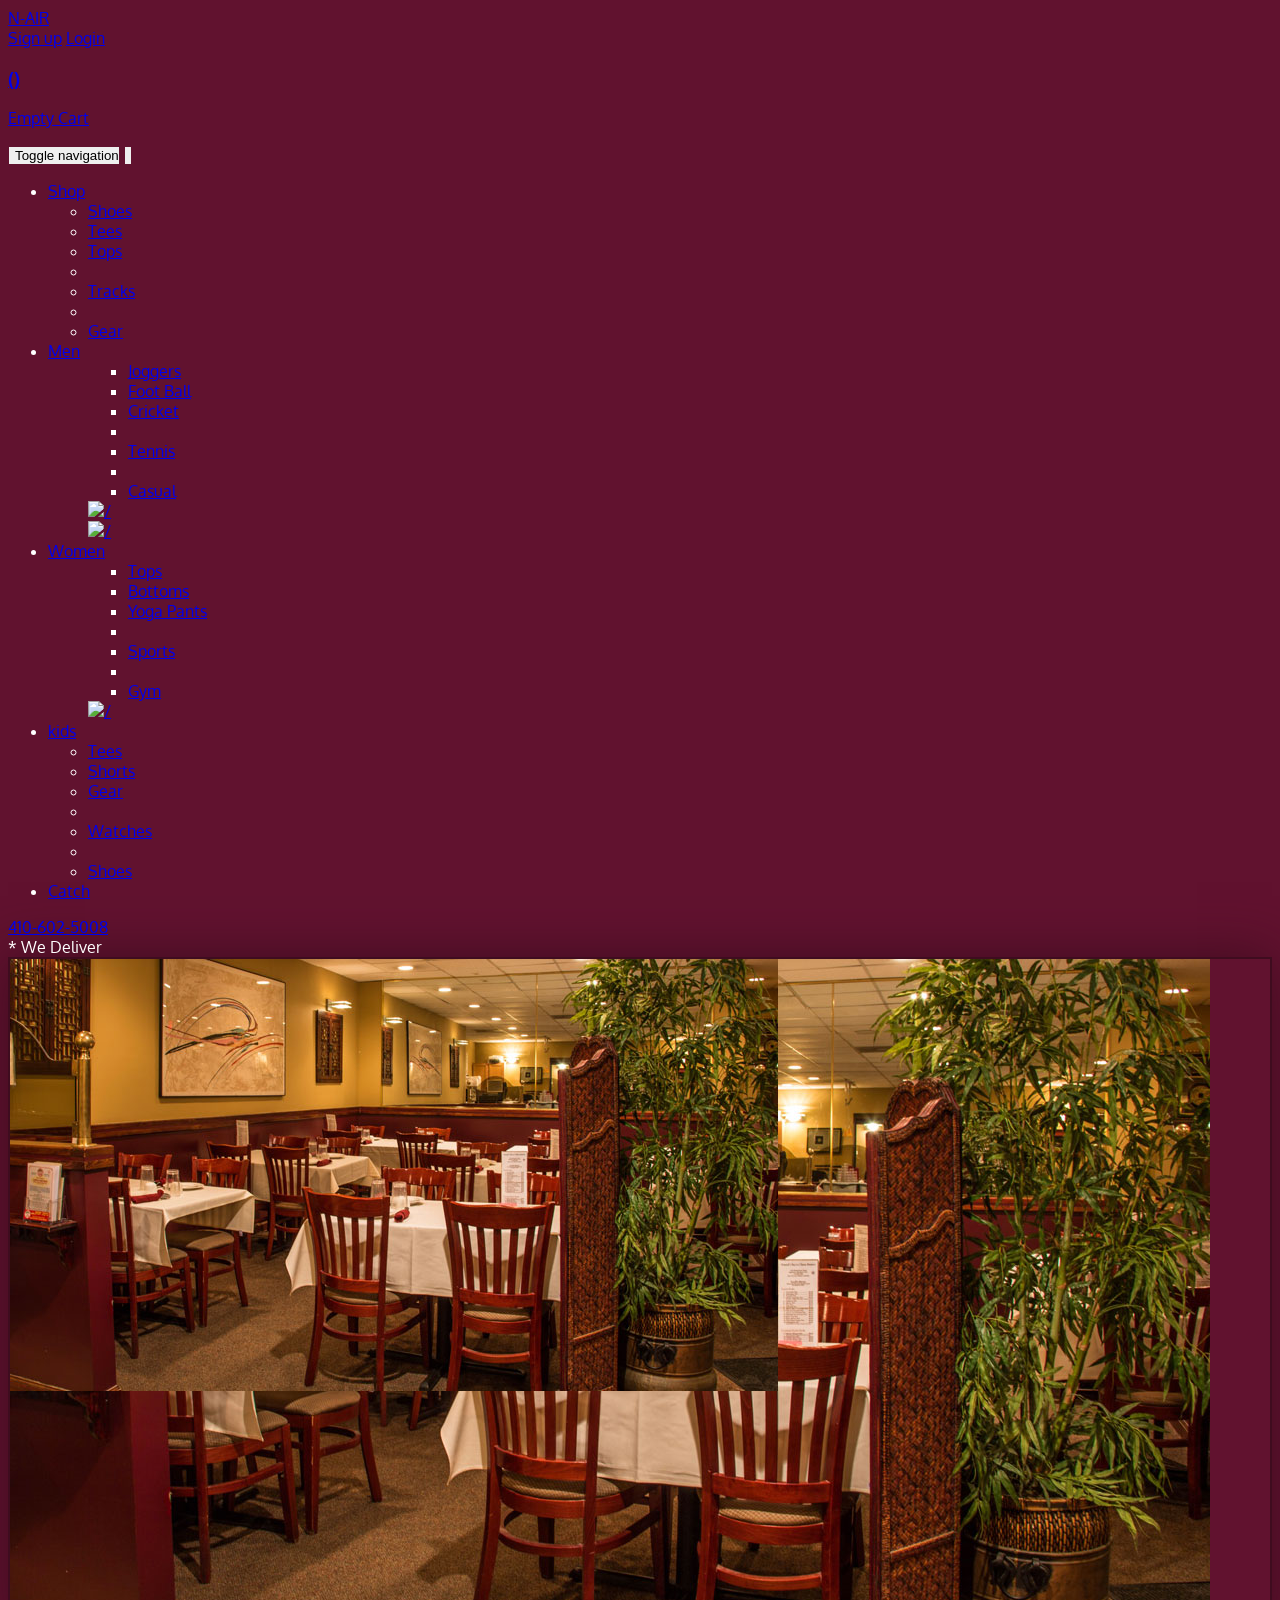
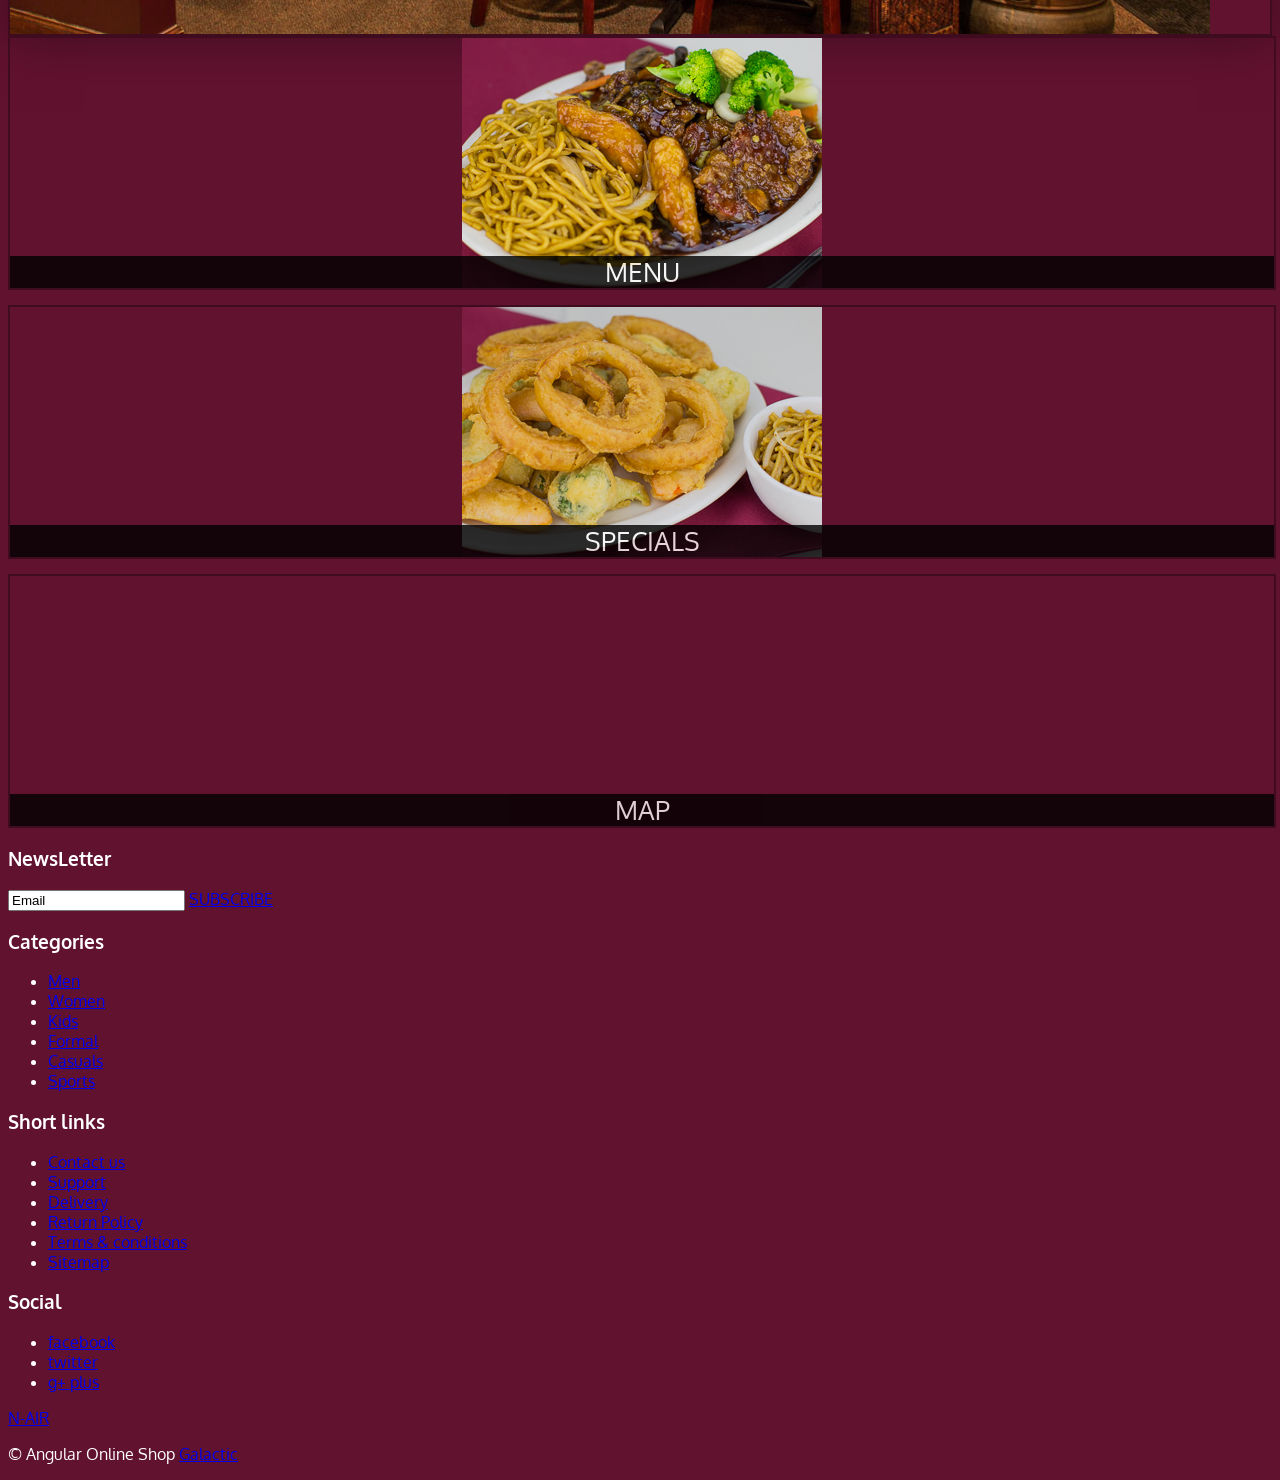
==== index.html @ ac27a438 "setup project" ====
<!DOCTYPE html>
<html lang="en">
  <head>
    <meta charset="utf-8">
    <meta http-equiv="X-UA-Compatible" content="IE=edge">
    <meta name="viewport" content="width=device-width, initial-scale=1">
    <title>Angular Online Shop</title>
    <link href='https://fonts.googleapis.com/css?family=Oxygen:400,300,700' rel='stylesheet' type='text/css'>
    <link href='https://fonts.googleapis.com/css?family=Lora' rel='stylesheet' type='text/css'>
    <link rel="stylesheet" href="css/bootstrap.min.css">
    <link rel="stylesheet" href="css/restaurant.css">
  </head>
  <body ng-app="restaurant" ng-strict-di>

      <!-- HEADER TOP START-->
    <div class="header">
        <div class="container">

            <div class="header-top">
                <div class="logo">
                    <a href="index.html">N-AIR</a>
                </div>

                <div class="login-bars">
                    <a class="btn btn-default log-bar" href="register.html" role="button">Sign up</a>
                    <a class="btn btn-default log-bar" href="signup.html" role="button">Login</a>
                    <div class="cart box_1">
                        <a href="checkout.html">
                        <h3>
                            <div class="total">
  <span class="simpleCart_total"></span>(<span id="simpleCart_quantity" class="simpleCart_quantity"></span>)</div></h3>
                        </a>
                        <p><a href="javascript:;" class="simpleCart_empty">Empty Cart</a></p>
                        <div class="clearfix"> </div>
                    </div>
                </div>

            </div>
        </div>
    </div>
      <!-- HEADER TOP END-->

      <!-- TOP NAV BAR START -->
      <div class="header-bottom">
          <div class="content white">

              <nav class="navbar navbar-default nav-menu" role="navigation">
                  <div class="navbar-header">
                      <button type="button" class="navbar-toggle" data-toggle="collapse" data-target="#bs-example-navbar-collapse-1">
                          <span class="sr-only">Toggle navigation</span>
                          <span class="icon-bar"></span>
                          <span class="icon-bar"></span>
                          <span class="icon-bar"></span>
                      </button>
                  </div>

                  <div class="clearfix"></div>
                  <!--/.navbar-header-->

                  <div class="collapse navbar-collapse collapse-pdng" id="bs-example-navbar-collapse-1">

                      <!-- SHOP DROPDOWN START -->
                      <ul class="nav navbar-nav nav-font">
                          <li class="dropdown">
                              <a href="#" class="dropdown-toggle" data-toggle="dropdown">Shop<b class="caret"></b></a>
                              <ul class="dropdown-menu">
                                  <li><a href="#">Shoes</a></li>
                                  <li><a href="#">Tees</a></li>
                                  <li><a href="#">Tops</a></li>
                                  <li class="divider"></li>
                                  <li><a href="#">Tracks</a></li>
                                  <li class="divider"></li>
                                  <li><a href="#">Gear</a></li>
                              </ul>
                          </li>
                          <!-- SHOP DROPDOWN END -->

                          <!-- MEN DROPDOWN START -->
                          <li class="dropdown">
                              <a href="#" class="dropdown-toggle" data-toggle="dropdown">Men<b class="caret"></b></a>
                              <ul class="dropdown-menu multi-column columns-3">
                                  <div class="row">
                                      <div class="col-sm-4 menu-img-pad">
                                          <ul class="multi-column-dropdown">
                                              <li><a href="#">Joggers</a></li>
                                              <li><a href="#">Foot Ball</a></li>
                                              <li><a href="#">Cricket</a></li>
                                              <li class="divider"></li>
                                              <li><a href="#">Tennis</a></li>
                                              <li class="divider"></li>
                                              <li><a href="#">Casual</a></li>
                                          </ul>
                                      </div>

                                      <div class="col-sm-4 menu-img-pad">
                  <a href="#"><img src="images/menu1.jpg" alt="/" class="img-rsponsive men-img-wid" /></a>
                                      </div>
                                      <div class="col-sm-4 menu-img-pad">
                  <a href="#"><img src="images/menu2.jpg" alt="/" class="img-rsponsive men-img-wid" /></a>
                                      </div>
                                  </div>
                              </ul>
                          </li>
                          <!-- MEN DROPDOWN END -->

                          <!-- WOMEN DROPDOWN START-->
                          <li class="dropdown">
                              <a href="#" class="dropdown-toggle" data-toggle="dropdown">Women<b class="caret"></b></a>
                              <ul class="dropdown-menu multi-column columns-2">
                                  <div class="row">
                                      <div class="col-sm-6">
                                          <ul class="multi-column-dropdown">
                                              <li><a href="#">Tops</a></li>
                                              <li><a href="#">Bottoms</a></li>
                                              <li><a href="#">Yoga Pants</a></li>
                                              <li class="divider"></li>
                                              <li><a href="#">Sports</a></li>
                                              <li class="divider"></li>
                                              <li><a href="#">Gym</a></li>
                                          </ul>
                                      </div>
                                      <div class="col-sm-6">
                  <a href="#"><img src="images/menu3.jpg" alt="/" class="img-rsponsive men-img-wid" /></a>
                                      </div>
                                  </div>
                              </ul>
                          </li>
                          <!-- WOMEN DROPDOWN END -->
                          <!-- KIDS DROPDOWN START -->
                          <li class="dropdown">
                              <a href="#" class="dropdown-toggle" data-toggle="dropdown">kids<b class="caret"></b></a>
                              <ul class="dropdown-menu">
                                  <li><a href="#">Tees</a></li>
                                  <li><a href="#">Shorts</a></li>
                                  <li><a href="#">Gear</a></li>
                                  <li class="divider"></li>
                                  <li><a href="#">Watches</a></li>
                                  <li class="divider"></li>
                                  <li><a href="#">Shoes</a></li>
                              </ul>
                          </li>
                          <!-- KIDS DROPDOWN END -->
                          <li><a href="#">Catch</a></li>
                          <div class="clearfix"></div>
                      </ul>
                      <div class="clearfix"></div>
                  </div>
                  <div class="clearfix"></div>
              </nav>
          </div>

      </div>
      <!-- TOP NAV BAR END -->

    <div id="call-btn" class="visible-xs">
      <a class="btn" href="tel:410-602-5008">
        <span class="glyphicon glyphicon-earphone"></span>
        410-602-5008
      </a>
    </div>
    <div id="xs-deliver" class="text-center visible-xs">* We Deliver</div>

    <ui-view>
      <div class="text-center initial-loading">
        <h2>Loading Site...</h2>
      </div>
    </ui-view>

    <!-- NEWSLETTER START -->
    <div class="sub-news">
        <div class="container">
            <form>
                <h3>NewsLetter</h3>
            <input type="text" class="sub-email" value="Email" onfocus="this.value = '';" onblur="if (this.value == '') {this.value = 'Email';}">
            <a class="btn btn-default subs-btn" href="#" role="button">SUBSCRIBE</a>
            </form>
        </div>
    </div>
    <!-- NEWSLETTER END -->

    <!-- FOOTER START -->
    <div class="footer-grid">
        <div class="container">
            <div class="col-md-2 re-ft-grd">
                <h3>Categories</h3>
                <ul class="categories">
                    <li><a href="#">Men</a></li>
                    <li><a href="#">Women</a></li>
                    <li><a href="#">Kids</a></li>
                    <li><a href="#">Formal</a></li>
                    <li><a href="#">Casuals</a></li>
                    <li><a href="#">Sports</a></li>
                </ul>
            </div>
            <div class="col-md-2 re-ft-grd">
                <h3>Short links</h3>
                <ul class="shot-links">
                    <li><a href="#">Contact us</a></li>
                    <li><a href="#">Support</a></li>
                    <li><a href="#">Delivery</a></li>
                    <li><a href="#">Return Policy</a></li>
                    <li><a href="#">Terms & conditions</a></li>
                    <li><a href="#">Sitemap</a></li>
                </ul>
            </div>
            <div class="col-md-6 re-ft-grd">
                <h3>Social</h3>
                <ul class="social">
                    <li><a href="#" class="fb">facebook</a></li>
                    <li><a href="#" class="twt">twitter</a></li>
                    <li><a href="#" class="gpls">g+ plus</a></li>
                    <div class="clearfix"></div>
                </ul>
            </div>
            <div class="col-md-2 re-ft-grd">
                <div class="bt-logo">
                    <div class="logo">
                        <a href="index.html" class="ft-log">N-AIR</a>
                    </div>
                </div>
            </div>
    <div class="clearfix"></div>
        </div>
        <div class="copy-rt">
            <div class="container">
        <p>&copy;   Angular Online Shop <a href="Abid Ramay">Galactic</a></p>
            </div>
        </div>
    </div>
    <!-- FOOTER END -->

    <!-- Libs -->
    <script src="lib/jquery-2.1.4.min.js"></script>
    <script src="lib/bootstrap.min.js"></script>
    <script src="lib/angular.min.js"></script>
    <script src="lib/angular-ui-router.min.js"></script>

    <!-- Main Restaurant Module -->
    <script src="src/restaurant.module.js"></script>

    <!-- Public Module -->
    <script src="src/public/public.module.js"></script>
    <script src="src/public/public.routes.js"></script>

    <!-- ADMIN SITE -->

    <!--Application files -->

  </body>

</html>
---- css/restaurant.css ----
body {
  font-size: 16px;
  color: #fff;
  background-color: #61122f;
  font-family: 'Oxygen', sans-serif;
}

.initial-loading {
  margin-top: 60px;
}

/** HEADER **/
#header-nav {
  background-color: #f6b319;
  border-radius: 0;
  border: 0;
}

#logo-img {
  background: url('../images/restaurant-logo_large.png') no-repeat;
  width: 150px;
  height: 150px;
  margin: 10px 15px 10px 0;
}

.navbar-brand {
  padding-top: 25px;
}
.navbar-brand h1 { /* Restaurant name */
  font-family: 'Lora', serif;
  color: #557c3e;
  font-size: 1.5em;
  text-transform: uppercase;
  font-weight: bold;
  text-shadow: 1px 1px 1px #222;
  margin-top: 0;
  margin-bottom: 0;
  line-height: .75;
}
.navbar-brand a:hover, .navbar-brand a:focus {
  text-decoration: none;
}
.navbar-brand p { /* Kosher cert */
  color: #000;
  text-transform: uppercase;
  font-size: .7em;
  margin-top: 15px;
}
.navbar-brand p span { /* Star-K */
  vertical-align: middle;
}

#nav-list {
  margin-top: 10px;
}
#nav-list a {
  color: #951C49;
  text-align: center;
}
#nav-list a:hover {
  background: #E7E7E7;
}
#nav-list a span {
  font-size: 1.8em;
}

#phone {
  margin-top: 5px;
}
#phone a { /* Phone number */
  text-align: right;
  padding-bottom: 0;
}
#phone div { /* We Deliver */
  color: #557c3e;
  text-align: right;
  padding-right: 15px;
}

.navbar-header button.navbar-toggle, .navbar-header .icon-bar {
  border: 1px solid #61122f;
}
.navbar-header button.navbar-toggle {
  clear: both;
  margin-top: -30px;
}
/* END HEADER */

/* FOOTER */
.panel-footer {
  margin-top: 30px;
  padding-top: 35px;
  padding-bottom: 30px;
  background-color: #222;
  border-top: 0;
}
.panel-footer div.row {
  margin-bottom: 35px;
}
#hours, #address {
  line-height: 2;
}
#hours > span, #address > span {
  font-size: 1.3em;
}
#address p {
  color: #557c3e;
  font-size: .8em;
  line-height: 1.8;
}
#testimonials {
  font-style: italic;
}
#testimonials p:nth-child(2) {
  margin-top: 25px;
}
a[ui-sref="admin.auth"] {
  color: #fff;
}
/* END FOOTER */

/********** Medium devices only **********/
@media (min-width: 992px) and (max-width: 1199px) {
  /* Header */
  #logo-img {
    background: url('../images/restaurant-logo_medium.png') no-repeat;
    width: 100px;
    height: 100px;
    margin: 5px 5px 5px 0;
  }
  /* End Header */
}


/********** Extra small devices only **********/
@media (max-width: 767px) {
  /* Header */
  .navbar-brand {
    padding-top: 10px;
    height: 80px;
  }
  .navbar-brand h1 { /* Restaurant name */
    padding-top: 10px;
    font-size: 5vw; /* 1vw = 1% of viewport width */
  }
  .navbar-brand p { /* Kosher cert */
    font-size: .6em;
    margin-top: 12px;
  }
  .navbar-brand p img { /* Star-K */
    height: 20px;
  }

  #collapsable-nav a { /* Collapsed nav menu text */
    font-size: 1.2em;
  }
  #collapsable-nav a span { /* Collapsed nav menu glyph */
    font-size: 1em;
    margin-right: 5px;
  }

  #call-btn > a {
    font-size: 1.5em;
    display: block;
    margin: 0 20px;
    padding: 10px;
    border: 2px solid #fff;
    background-color: #f6b319;
    color: #951c49;
  }
  #xs-deliver {
    margin-top: 5px;
    font-size: .7em;
    letter-spacing: .1em;
    text-transform: uppercase;
  }
  /* End Header */

  /* Footer */
  .panel-footer section {
    margin-bottom: 30px;
    text-align: center;
  }
  .panel-footer section:nth-child(3) {
    margin-bottom: 0; /* margin already exists on the whole row */
  }
  .panel-footer section hr {
    width: 50%;
  }
  /* End Footer */
}


/********** Super extra small devices Only :-) (e.g., iPhone 4) **********/
@media (max-width: 479px) {
  /* Header */
  .navbar-brand h1 { /* Restaurant name */
    padding-top: 5px;
    font-size: 6vw;
  }
  /* End Header */
}
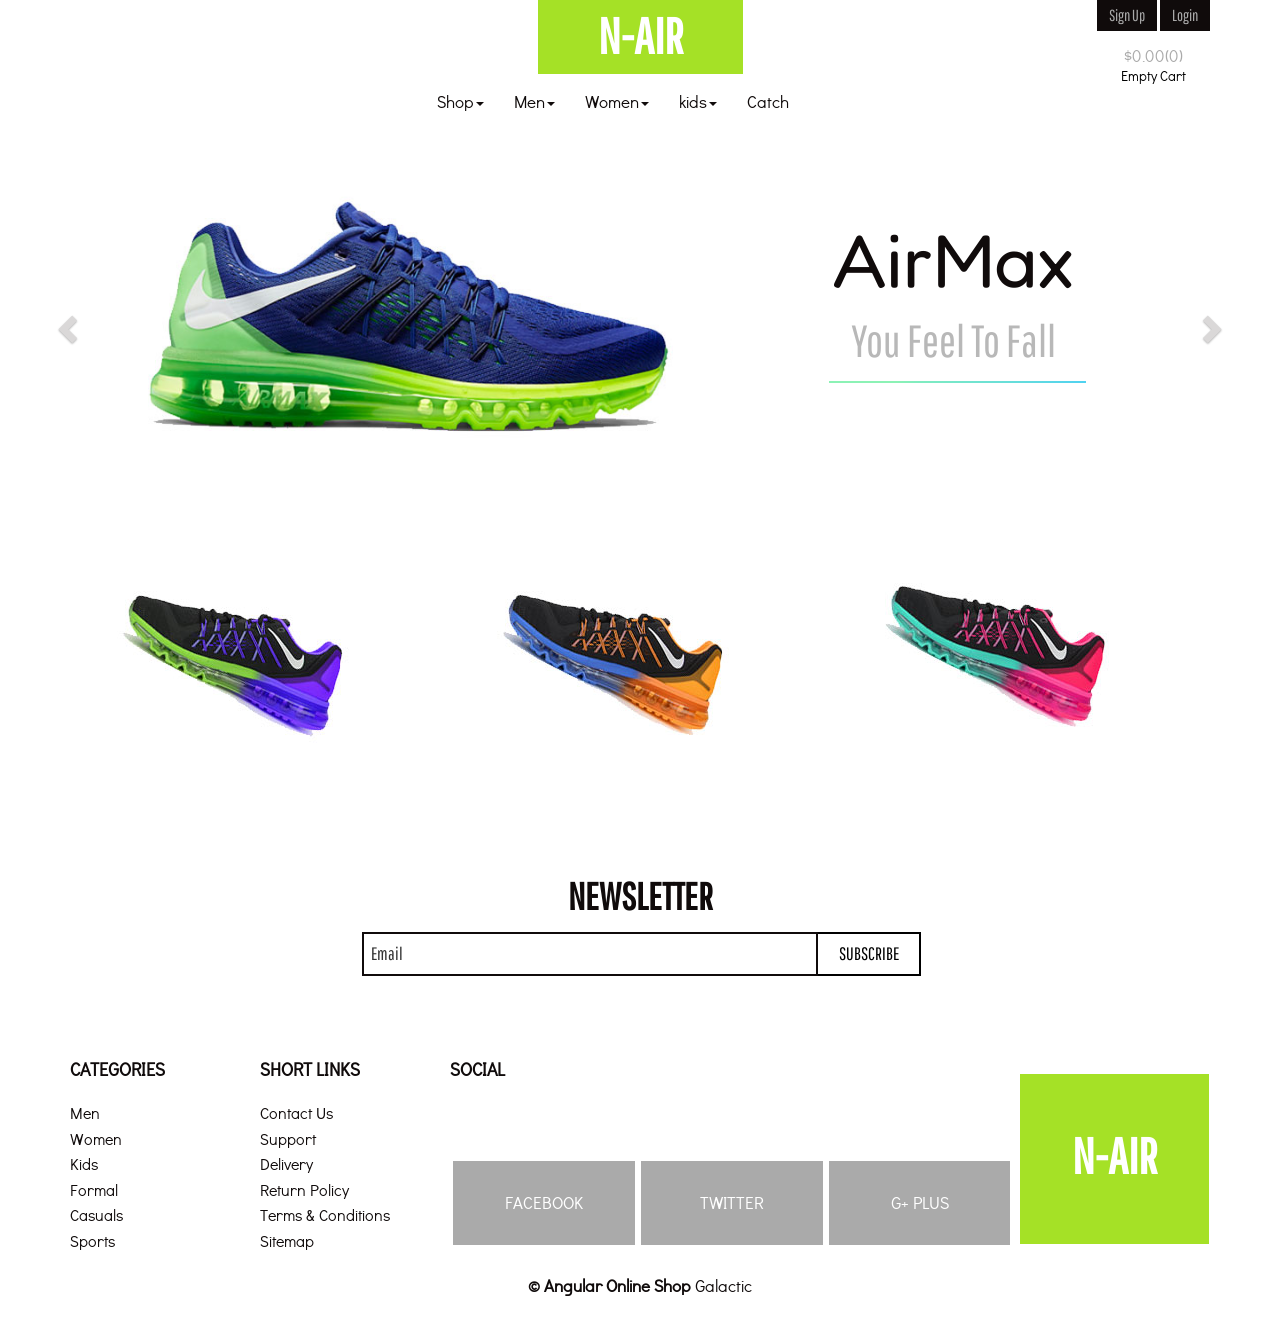
==== commit 34d1eef2: "update index file" ====
--- a/index.html
+++ b/index.html
@@ -8,7 +8,24 @@
     <link href='https://fonts.googleapis.com/css?family=Oxygen:400,300,700' rel='stylesheet' type='text/css'>
     <link href='https://fonts.googleapis.com/css?family=Lora' rel='stylesheet' type='text/css'>
     <link rel="stylesheet" href="css/bootstrap.min.css">
-    <link rel="stylesheet" href="css/restaurant.css">
+    <!-- <link rel="stylesheet" href="css/restaurant.css"> -->
+
+    <!--fonts-->
+    <link href='//fonts.googleapis.com/css?family=Fredoka+One' rel='stylesheet' type='text/css'>
+
+    <!--fonts-->
+    <!--bootstrap-->
+    <!-- <link href="css/bootstrap.min.css" rel="stylesheet" type="text/css"> -->
+    <!--coustom css-->
+    <link href="css/styles.css" rel="stylesheet">
+    <!--shop-kart-js-->
+    <script src="js/simpleCart.min.js"></script>
+    <!--default-js-->
+    <!-- <script src="js/jquery-2.1.4.min.js"></script> -->
+    <!--bootstrap-js-->
+    <!-- <script src="js/bootstrap.min.js"></script> -->
+    <!--script-->
+
   </head>
   <body ng-app="restaurant" ng-strict-di>
 
@@ -152,14 +169,17 @@
       </div>
       <!-- TOP NAV BAR END -->
 
-    <div id="call-btn" class="visible-xs">
+    <!-- <div id="call-btn" class="visible-xs">
       <a class="btn" href="tel:410-602-5008">
         <span class="glyphicon glyphicon-earphone"></span>
         410-602-5008
       </a>
     </div>
-    <div id="xs-deliver" class="text-center visible-xs">* We Deliver</div>
-
+    <div id="xs-deliver" class="text-center visible-xs">* We Deliver</div> -->
+
+
+
+    <!-- angular ui-view -->
     <ui-view>
       <div class="text-center initial-loading">
         <h2>Loading Site...</h2>
@@ -234,6 +254,7 @@
     <script src="lib/bootstrap.min.js"></script>
     <script src="lib/angular.min.js"></script>
     <script src="lib/angular-ui-router.min.js"></script>
+    <script src="lib/ui-bootstrap-tpls-2.2.0.min.js"></script>
 
     <!-- Main Restaurant Module -->
     <script src="src/restaurant.module.js"></script>
--- a/css/styles.css
+++ b/css/styles.css
@@ -0,0 +1,1885 @@
+/*
+Author:
+Author URL:
+License: Creative Commons Attribution 3.0 Unported
+License URL: http://creativecommons.org/licenses/by/3.0/
+*/
+h4, h5, h6,
+h1, h2, h3 {margin: 0;}
+ul, ol, li{margin: 0; padding: 0;}
+p {margin: 0;padding: 0;}
+body{
+	margin:0;
+	padding:0;
+}
+/*--fonts--*/
+@font-face{
+	font-family: 'Didact Gothic';
+	src:url(../fonts/Didact_Gothic/DidactGothic.ttf) format('truetype');
+}
+@font-face{
+	font-family: 'Pathway Gothic One';
+	src:url(../fonts/Pathway_Gothic_One/PathwayGothicOne-Regular.ttf) format('truetype');
+}
+.header-top{
+    position: relative;
+    padding: 0;
+    text-align: center;
+}
+.login-bars{
+    position: absolute;
+    top: 0%;
+    right: 0%;
+}
+.logo a,.logo a:hover {
+    font-family: 'Pathway Gothic One';
+    background-color: #A5E126;
+    text-transform: uppercase;
+    text-decoration: none;
+    padding: 10px 60px;
+    font-weight: bold;
+    font-size: 50px;
+    color: #fff;
+}
+a.log-bar {
+    background-color: #100B0B;
+    color: #aaa;
+    border-radius: 0;
+    border: 0;
+    padding: 4px 12px;
+    font-family: 'Pathway Gothic One';
+    font-weight: 400;
+    font-size: 16px;
+    text-transform: capitalize;
+}
+a.log-bar:hover,a.log-bar:focus{
+    background: #909090;
+    color: #fff;
+    transition: 0.5s all;
+}
+*{
+    margin: 0;
+    padding: 0;
+    font-family: 'Didact Gothic';
+    font-weight: 400;
+}
+.nav-menu{
+    background: transparent;
+    border-radius: 0;
+    border: 0;
+    margin-top: 6px;
+}
+.content h1 {
+    font-weight: 400;
+    text-transform: uppercase;
+    margin: 0;
+    color: #fff;
+}
+.content h2 {
+    font-weight: 400;
+    text-transform: uppercase;
+    color: #333;
+    margin: 0 0 20px;
+}
+.content p {
+    font-size: 1em;
+    font-weight: 300;
+    line-height: 1.5em;
+    margin: 0 0 20px;
+}
+.content p:last-child {
+    margin: 0;
+}
+.content a.button {
+    display: inline-block;
+    padding: 10px 20px;
+    background: #ff0;
+    color: #000;
+    text-decoration: none;
+}
+.content a.button:hover {
+    background: #000;
+    color: #ff0;
+}
+.content.title {
+    position: relative;
+    background: #333;
+}
+.content.title h1 span.demo {
+    display: inline-block;
+    font-size: .5em;
+    padding: 10px;
+    background: #fff;
+    color: #333;
+    vertical-align: top;
+}
+.content.title .back-to-article {
+    position: absolute;
+    bottom: -20px;
+    left: 20px;
+}
+.content.title .back-to-article a {
+    padding: 10px 20px;
+    background: #f60;
+    color: #fff;
+    text-decoration: none;
+}
+.content.title .back-to-article a:hover {
+    background: #f90;
+}
+.content.title .back-to-article a i {
+    margin-left: 5px;
+}
+.content.black p {
+    color: #999;
+}
+.content.black p a {
+    color: #08c;
+}
+.dropdown-menu {
+    min-width: 200px;
+}
+.dropdown-menu.columns-2 {
+    min-width: 400px;
+}
+.dropdown-menu.columns-3 {
+    min-width: 600px;
+}
+.dropdown-menu li a {
+    padding: 5px 15px;
+    font-weight: 300;
+}
+.multi-column-dropdown {
+    list-style: none;
+}
+.multi-column-dropdown li a {
+    display: block;
+    clear: both;
+    line-height: 1.428571429;
+    color: #333;
+    white-space: normal;
+}
+.multi-column-dropdown li a:hover {
+    text-decoration: none;
+    color: #262626;
+    background-color: #f5f5f5;
+}
+.collapse-pdng {
+    padding: 0px 0px;
+    margin: 0 auto;
+    width: 34%;
+}
+ul.nav-font>li>a{
+    font-size: 17px;
+    color: #100b0b !important;
+    font-family: 'Didact Gothic';
+    font-weight: 400;
+}
+ul.nav-font>li>a:hover{
+    color: #aaa !important;
+    transition: 0.5s all;
+}
+.navbar-default .navbar-nav>.open>a,.navbar-default .navbar-nav>.open>a:focus{
+    color: #aaa !important;
+    background-color: transparent ;
+}
+.men-img-wid {
+    width: 100%;
+}
+.menu-img-pad {
+    padding: 0;
+    width: 30.33333%;
+    margin: 0px 7px;
+}
+.menu-img-pad:nth-child(2) {
+    margin: 0px;
+    padding: 20px 0px;
+}
+.menu-img-pad:nth-child(3) {
+    padding: 20px 0px;
+}
+.dropdown-menu {
+    padding: 10px !important;
+}
+.airmax-shoe {
+    margin: 50px 0px 0px;
+}
+a.left.carousel-control,a.right.carousel-control {
+    background: none;
+    width: 0;
+}
+.car-re-posn {
+    bottom: 35%;
+    padding: 0%;
+    margin: 0%;
+    z-index: 99;
+    left: 55%;
+    right: 0%;
+}
+.car-re-posn h3{
+    font-weight: 400;
+    font-size: 75px;
+    text-transform: capitalize;
+    color: #100b0b;
+    font-family: 'Fredoka One', cursive;
+    text-shadow: none;
+}
+.car-re-posn h4{
+    font-family: 'Pathway Gothic One' !important;
+    font-weight: 400;
+    font-size: 45px;
+    color: #b8b8b8;
+    text-transform: capitalize;
+    margin: 15px 0px;
+    text-shadow: none;
+}
+.car-icn {
+    color: #B5B2B2;
+}
+span.color-bar{
+    background: #8cf2b5; /* Old browsers */
+    background: -moz-linear-gradient(left,  #8cf2b5 0%, #8cf2b5 26%, #80ecc0 35%, #80ecc0 35%, #69dfd8 68%, #50d2f0 99%); /* FF3.6+ */
+    background: -webkit-gradient(linear, left top, right top, color-stop(0%,#8cf2b5), color-stop(26%,#8cf2b5), color-stop(35%,#80ecc0), color-stop(35%,#80ecc0), color-stop(68%,#69dfd8), color-stop(99%,#50d2f0)); /* Chrome,Safari4+ */
+    background: -webkit-linear-gradient(left,  #8cf2b5 0%,#8cf2b5 26%,#80ecc0 35%,#80ecc0 35%,#69dfd8 68%,#50d2f0 99%); /* Chrome10+,Safari5.1+ */
+    background: -o-linear-gradient(left,  #8cf2b5 0%,#8cf2b5 26%,#80ecc0 35%,#80ecc0 35%,#69dfd8 68%,#50d2f0 99%); /* Opera 11.10+ */
+    background: -ms-linear-gradient(left,  #8cf2b5 0%,#8cf2b5 26%,#80ecc0 35%,#80ecc0 35%,#69dfd8 68%,#50d2f0 99%); /* IE10+ */
+    background: linear-gradient(to right,  #8cf2b5 0%,#8cf2b5 26%,#80ecc0 35%,#80ecc0 35%,#69dfd8 68%,#50d2f0 99%); /* W3C */
+    filter: progid:DXImageTransform.Microsoft.gradient( startColorstr='#8cf2b5', endColorstr='#50d2f0',GradientType=1 ); /* IE6-9 */
+    display: block;
+    width: 50%;
+    height: 2px;
+    z-index: 999;
+    margin-left: 132px;
+}
+.feel-fall {
+    padding: 3em 0;
+}
+.fall-left h3,.feel-right h3{
+    font-size: 50px;
+    font-family: 'Pathway Gothic One';
+    color: #100b0b;
+    text-transform: uppercase;
+    margin-bottom: 15px;
+}
+.fall-left p, .feel-right p {
+    margin: 15px 0px;
+    font-size: 20px;
+    color: #C7C7C7;
+    text-transform: lowercase;
+}
+.fl-img-wid {
+    margin: 0 auto;
+}
+span.fel-fal-bar{
+    background: #4745d3; /* Old browsers */
+    background: -moz-linear-gradient(left,  #4745d3 1%, #4745d3 12%, #5451c7 29%, #5451c7 29%, #b0a56e 57%, #c1b45e 68%, #ecdc34 100%); /* FF3.6+ */
+    background: -webkit-gradient(linear, left top, right top, color-stop(1%,#4745d3), color-stop(12%,#4745d3), color-stop(29%,#5451c7), color-stop(29%,#5451c7), color-stop(57%,#b0a56e), color-stop(68%,#c1b45e), color-stop(100%,#ecdc34)); /* Chrome,Safari4+ */
+    background: -webkit-linear-gradient(left,  #4745d3 1%,#4745d3 12%,#5451c7 29%,#5451c7 29%,#b0a56e 57%,#c1b45e 68%,#ecdc34 100%); /* Chrome10+,Safari5.1+ */
+    background: -o-linear-gradient(left,  #4745d3 1%,#4745d3 12%,#5451c7 29%,#5451c7 29%,#b0a56e 57%,#c1b45e 68%,#ecdc34 100%); /* Opera 11.10+ */
+    background: -ms-linear-gradient(left,  #4745d3 1%,#4745d3 12%,#5451c7 29%,#5451c7 29%,#b0a56e 57%,#c1b45e 68%,#ecdc34 100%); /* IE10+ */
+    background: linear-gradient(to right,  #4745d3 1%,#4745d3 12%,#5451c7 29%,#5451c7 29%,#b0a56e 57%,#c1b45e 68%,#ecdc34 100%); /* W3C */
+    filter: progid:DXImageTransform.Microsoft.gradient( startColorstr='#4745d3', endColorstr='#ecdc34',GradientType=1 ); /* IE6-9 */
+    display: block;
+    width: 50%;
+    height: 2px;
+    margin-left: 148px;
+}
+span.fel-fal-bar2{
+    background: #41a4d1; /* Old browsers */
+    background: -moz-linear-gradient(left,  #41a4d1 1%, #41a4d1 12%, #4d9ec6 29%, #7f8799 44%, #9f787c 57%, #d25f4e 68%, #fb4c29 100%); /* FF3.6+ */
+    background: -webkit-gradient(linear, left top, right top, color-stop(1%,#41a4d1), color-stop(12%,#41a4d1), color-stop(29%,#4d9ec6), color-stop(44%,#7f8799), color-stop(57%,#9f787c), color-stop(68%,#d25f4e), color-stop(100%,#fb4c29)); /* Chrome,Safari4+ */
+    background: -webkit-linear-gradient(left,  #41a4d1 1%,#41a4d1 12%,#4d9ec6 29%,#7f8799 44%,#9f787c 57%,#d25f4e 68%,#fb4c29 100%); /* Chrome10+,Safari5.1+ */
+    background: -o-linear-gradient(left,  #41a4d1 1%,#41a4d1 12%,#4d9ec6 29%,#7f8799 44%,#9f787c 57%,#d25f4e 68%,#fb4c29 100%); /* Opera 11.10+ */
+    background: -ms-linear-gradient(left,  #41a4d1 1%,#41a4d1 12%,#4d9ec6 29%,#7f8799 44%,#9f787c 57%,#d25f4e 68%,#fb4c29 100%); /* IE10+ */
+    background: linear-gradient(to right,  #41a4d1 1%,#41a4d1 12%,#4d9ec6 29%,#7f8799 44%,#9f787c 57%,#d25f4e 68%,#fb4c29 100%); /* W3C */
+    filter: progid:DXImageTransform.Microsoft.gradient( startColorstr='#41a4d1', endColorstr='#fb4c29',GradientType=1 ); /* IE6-9 */
+    display: block;
+    width: 50%;
+    height: 2px;
+    margin-left: 148px;
+}
+.fal-box,.fel-box {
+    width: 50%;
+}
+.fall-left,.feel-right {
+    text-align: center;
+}
+.styl-hdn {
+    width: 50%;
+}
+.styl-price {
+    width: 50%;
+}
+/*--box-hover-effect--*/
+.ih-item.square.effect3 {
+    overflow: hidden;
+}
+.ih-item.square.effect3.colored .info {
+    background: #1a4a72;
+}
+.ih-item.square.effect3 .img {
+    -webkit-transform: translateY(0);
+    -moz-transform: translateY(0);
+    -ms-transform: translateY(0);
+    -o-transform: translateY(0);
+    transform: translateY(0);
+    -webkit-transition: all 0.35s ease-in-out;
+    -moz-transition: all 0.35s ease-in-out;
+    transition: all 0.35s ease-in-out;
+}
+.ih-item.square.effect3 .info {
+    padding: 6px 12px;
+    background: #fa5400;
+    opacity: 0;
+    -webkit-transition: all 0.35s ease-in-out;
+    -moz-transition: all 0.35s ease-in-out;
+    transition: all 0.35s ease-in-out;
+    z-index: 999;
+}
+.styl-hdn h3 {
+    font-family: 'Pathway Gothic One';
+    text-transform: uppercase;
+    color: #272323;
+    text-align: left;
+    font-size: 22px;
+    padding: 0;
+    margin: 2px 0px 0px;
+    font-weight: 400;
+}
+.styl-price p {
+    font-family: 'Didact Gothic';
+    font-size: 20px;
+    position: relative;
+    color: #FFFFFF;
+    padding: 0;
+    text-align: right;
+    font-weight: bold;
+}
+.ih-item.square.effect3 a:hover .info {
+    visibility: visible;
+    opacity: 999;
+}
+
+.ih-item.square.effect3.bottom_to_top .info {
+    top: auto;
+    -webkit-transform: translateY(100%);
+    -moz-transform: translateY(100%);
+    -ms-transform: translateY(100%);
+    -o-transform: translateY(100%);
+    transform: translateY(100%);
+    z-index: 999 !important;
+    background-color:rgba(250, 84, 0, 0) !important;
+    opacity: 1;
+}
+.ih-item.square.effect3.bottom_to_top .bottom-2-top:hover .img {
+    -webkit-transform: translateY(-50px);
+    -moz-transform: translateY(-50px);
+    -ms-transform: translateY(-50px);
+    -o-transform: translateY(-50px);
+    transform: translateY(-50px);
+}
+.ih-item.square.effect3.bottom_to_top .bottom-2-top:hover .info {
+    -webkit-transform: translateY(0);
+    -moz-transform: translateY(0);
+    -ms-transform: translateY(0);
+    -o-transform: translateY(0);
+    transform: translateY(0);
+}
+.gri-wid {
+    margin: 0 auto;
+}
+.shop-grid {
+    padding: 3em 0;
+}
+.styl-price p a {
+    color: #100b0b;
+    text-decoration: none;
+}
+.grid-cart{
+    font-size: 15px;
+}
+.quick-view a {
+     font-family: 'Pathway Gothic One';
+    background-color: #A5E126;
+    padding: 5px;
+    font-weight: 400;
+    text-decoration: none;
+    font-size: 16px;
+    color: #1F1818;
+    text-transform: uppercase;
+    display:none;
+}
+.quick-view {
+    position: absolute;
+    top: 44%;
+    right: 44%;
+}
+.grid-stn {
+    position: relative;
+}
+.grid-stn:nth-child(4),.grid-stn:nth-child(5),.grid-stn:nth-child(6),.grid-stn:nth-child(7),.grid-stn:nth-child(8),.grid-stn:nth-child(9),.grid-stn:nth-child(10),.grid-stn:nth-child(11),.grid-stn:nth-child(12){
+    margin-top: 40px;
+}
+.grid-stn:hover .quick-view a{
+    display: block;
+}
+/*--box-hover-effect--*/
+/*--subscribe--*/
+.sub-news{
+    padding: 3em 0;
+    text-align: center;
+}
+.sub-news h3 {
+    margin-bottom: 15px;
+    font-family: 'Pathway Gothic One';
+    text-transform: uppercase;
+    font-weight: bold;
+    font-size: 38px;
+    color: #100b0b;
+}
+li.ad-2-crt a:nth-child(2) {
+    margin-top: 20px;
+}
+input.sub-email {
+    font-family: 'Pathway Gothic One';
+    padding: 7px;
+    width: 40%;
+    border: 2px solid #100b0b;
+    outline: none;
+    font-size: 18px;
+}
+a.subs-btn {
+    font-family: 'Pathway Gothic One';
+    border: none;
+    border-right: 2px solid #000;
+    border-bottom: 2px solid #000;
+    border-top: 2px solid #000;
+    background-color: #FFF;
+    border-radius: 0;
+    padding: 7px;
+    font-size: 18px;
+    width: 9%;
+    margin: -6px -3px 0px;
+    color: #000;
+    outline: none;
+}
+a.subs-btn:hover{
+    background: #A5E126;
+    transition: 0.5s all;
+    border: none;
+    border-right: 2px solid #A5E126;
+    border-bottom: 2px solid #A5E126;
+    border-top: 2px solid #A5E126;
+    color: #fff;
+}
+.footer-grid ul{
+    list-style-type: none;
+}
+.footer-grid {
+    padding: 3em 0;
+}
+.re-ft-grd h3{
+    font-family: 'Didact Gothic';
+    font-weight: 700;
+    text-transform: uppercase;
+    font-size: 18px;
+    color: #100b0b;
+    margin-bottom: 20px;
+    text-shadow: none;
+}
+ul.categories li a,ul.shot-links li a{
+    font-family: 'Didact Gothic';
+    color: #100b0b;
+    font-size: 16px;
+    font-weight: 400;
+    text-transform: capitalize;
+    line-height: 1.6em;
+}
+ul.categories li a:hover,ul.shot-links li a:hover{
+    text-decoration: none;
+    color: #aaa;
+    transition: 0.5s all;
+}
+ul.social li{
+    display: inline;
+}
+.re-ft-grd{
+    padding: 0;
+}
+ul.social li a {
+    padding: 30px 0px;
+    width: 31.9%;
+    float: left;
+    background-color: #AAA;
+    color: #fff;
+    text-align: center;
+    margin: 61px 3px 0px;
+    font-size: 17px;
+    text-transform: uppercase;
+    font-weight: 400;
+}
+ul.social li a:hover{
+    text-decoration: none;
+    transition: 0.5s all;
+}
+ul.social li a.fb:hover {
+    background-color:#3b5998;
+}
+ul.social li a.twt:hover {
+    background-color: #55acee;
+}
+ul.social li a.gpls:hover {
+    background-color: #dd4b39;
+}
+.bt-logo {
+    padding-top: 60px;
+}
+a.ft-log, a.ft-log:hover {
+    padding: 52px 52PX 60PX;
+}
+.copy-rt {
+    text-align: center;
+    margin-top: 20px;
+}
+.copy-rt p {
+    font-family: 'Didact Gothic';
+    color: #100b0b;
+    font-weight: 700;
+    font-size: 17px;
+}
+.copy-rt p a{
+    text-decoration: none;
+    color: #100b0b;
+}
+.copy-rt p a:hover{
+    text-decoration: none;
+    color: #fa5400;
+}
+.total {
+    display: inline-block;
+    vertical-align: text-top;
+    color: #aaa;
+}
+.box_1 {
+    margin-top: 15px;
+}
+.box_1 h3 {
+    color: #100b0b;
+    font-size: 1.2em;
+    font-weight: 700;
+    margin: 0;
+}
+.hed-cart {
+    font-size: 20px;
+}
+a.simpleCart_empty {
+    color: #000;
+    text-decoration: none;
+}
+.login-grids {
+    padding: 3em 0;
+}
+/*--bread-crumb--*/
+ol.breadcrumb li a {
+    text-transform: uppercase;
+    font-weight: bold;
+    color: #100B0B;
+    font-family: 'Pathway Gothic One';
+    font-size: 18px;
+    text-shadow: none;
+}
+ol.breadcrumb li a:hover{
+    text-decoration: none;
+    color: #fb4c29;
+}
+.breadcrumb>.active {
+    font-family: 'Pathway Gothic One';
+    color: #fb4c29;
+    font-weight: 600;
+    font-size: 16px;
+}
+.breadcrumb {
+    background-color: #FFFFFF;
+}
+.shoe-name{
+    width: 75%;
+}
+.rating-stars{
+   width:25%;
+    padding-top: 72px;
+}
+.flex-control-thumbs li {
+    width: 24% !important;
+}
+.shoe-name h3,.shoe-name h4 {
+    text-transform: uppercase;
+    font-weight: bold;
+    font-size: 35px;
+    font-family: 'Pathway Gothic One';
+    color: #100B0B;
+}
+.shoe-name h4{
+    font-size: 27px;
+}
+.rating-stars ul{
+    list-style-type: none;
+}
+.rating-stars ul li{
+    display: inline;
+}
+.rating-stars ul li a{
+    color: #716969;
+    font-size: 15px;
+}
+.shoe-name p {
+    color: #aaa;
+    font-family: 'Didact Gothic';
+    font-weight: 700;
+    font-size: 15px;
+    font-style: italic;
+    line-height: 1.8em;
+    text-transform: uppercase;
+}
+.rating-stars ul li a:hover,.rating-stars ul li a.active,.rating-stars ul li a:focus{
+    color: #fb4c29 !important;
+    transition: 0.5s all;
+}
+.shocase-rt-bot ul {
+    list-style-type: none;
+}
+.shocase-rt-bot ul li{
+    margin-top: 5px;
+}
+li.qty {
+    width: 48%;
+    float: left;
+    margin: 0px 3px;
+}
+.form-control.siz-chrt,.form-control.qnty-chrt{
+    background: #FFFFFF;
+    color: #545454;
+    font-family: 'Didact Gothic';
+}
+.form-control.siz-chrt:focus,.form-control.qnty-chrt:focus   {
+    outline: 0;
+    box-shadow: none;
+    border: 1px solid #aaa;
+}
+option {
+    background-color: #fff;
+    color: #000;
+    border: none !important;
+    outline: none;
+}
+.shocase-rt-bot h3 {
+    font-size: 22px;
+    text-transform: uppercase;
+    font-family: 'Pathway Gothic One';
+    font-weight: 100;
+    color: #aaa;
+    margin-bottom: 5px;
+}
+li.qty h4{
+    font-size: 22px;
+    text-transform: uppercase;
+    font-family: 'Pathway Gothic One';
+    font-weight: 100;
+    margin-bottom: 5px;
+    color: #aaa;
+}
+li.ad-2-crt {
+    margin-top: 15px !important;
+}
+li.ad-2-crt a {
+    width: 100%;
+    background: #100b0b;
+    color: #fff;
+    font-family: 'Pathway Gothic One';
+    font-size: 18px;
+    border: none;
+    border-radius: 0;
+}
+li.ad-2-crt a:hover{
+    background: #fa5400;
+    color: #fff;
+    border:none;
+    transition: 0.5s all;
+}
+.you-might-like{
+    padding: 3em 0;
+    text-align: center;
+}
+h3.you-might{
+    text-transform: uppercase;
+    font-weight: bold;
+    font-family: 'Pathway Gothic One';
+    font-size: 40px;
+    margin-bottom: 20px;
+    color: #100b0b;
+}
+.showcase-last h3{
+    text-transform: uppercase;
+    font-weight: bold;
+    font-size: 27px;
+    font-family: 'Pathway Gothic One';
+    color: #100B0B;
+    margin:15px 0px;
+}
+.showcase-last ul{
+    list-style-type: none;
+}
+.showcase-last ul li {
+    line-height: 1.8em;
+    font-size: 15px;
+    color: #aaa;
+    text-transform: capitalize;
+    font-family: 'Didact Gothic';
+}
+.specifications{
+    padding: 3em 0;
+    text-align: left;
+}
+.specifications h3 {
+    font-family: 'Pathway Gothic One';
+    text-transform: uppercase;
+    color: #100b0b;
+    font-weight: 600;
+    font-size: 25px;
+    margin-bottom: 20px;
+}
+div#profile p,div#home p,div#messages {
+    line-height: 1.8em;
+    color: #aaa;
+    font-weight: 400;
+    font-size: 16px;
+}
+.tab-content {
+    padding: 20px 0px 0px;
+}
+.tab-nike>li>a{
+    color: #100b0b;
+    font-family: 'Pathway Gothic One';
+    font-weight: 600;
+    font-size: 20px;
+}
+.tab-nike>li.active>a,.tab-nike>li.active>a:focus,.tab-nike>li.active>a:hover{
+    color: #100b0b;
+    background-color: #A5E126;
+    border-radius: 0;
+}
+.tab-nike>li>a:focus, .tab-nike>li>a:hover {
+    text-decoration: none;
+    background-color: transparent;
+}
+ol.carousel-indicators {
+    display: none;
+}
+/*--checkout--*/
+.check {
+    padding: 3em 0;
+}
+a.continue,a.order {
+    background: #100b0b;
+    padding: 10px 20px;
+    font-size: 20px;
+    color: #fff;
+    text-decoration: none;
+    display: block;
+    font-weight: 600;
+    text-align: center;
+    margin-bottom: 2em;
+    font-family: 'Pathway Gothic One';
+    text-transform: uppercase;
+}
+a.continue:hover, a.order:hover{
+    background: #fa5400;
+    transition: 0.5s all;
+}
+a.order{
+    margin: 15px 0;
+}
+.price-details h3 {
+    color: #100b0b;
+    font-size: 25px;
+    margin-bottom: 1em;
+    font-family: 'Pathway Gothic One';
+}
+.price-details span {
+    width: 50%;
+    float: left;
+    font-size: 15px;
+    color:#aaa;
+    line-height: 1.8em;
+}
+ul.total_price {
+    list-style-type: none;
+}
+ul.total_price li.last_price {
+    width: 50%;
+    float: left;
+}
+li.last_price h4 {
+    color: #655858;
+    margin-top: 5px;
+}
+li.last_price span {
+    font-size: 20px;
+    color: #655858;
+}
+.cart-items h1 {
+    font-family: 'Pathway Gothic One';
+    font-size: 35px;
+    margin-bottom: 20px;
+    font-weight: 400;
+    text-transform: uppercase;
+    color: #100b0b;
+}
+.cart-item {
+    width: 20%;
+    float: left;
+    margin-right: 2em;
+}
+.cart-item-info {
+    width: 75%;
+    float: left;
+    margin-top: 3em;
+}
+ul.qty {
+    list-style-type: none;
+}
+ul.qty li {
+    display: inline-block;
+    margin-right: 10%;
+}
+.delivery {
+    margin: 3em 0;
+}
+.delivery p {
+    color: #aaa;
+    font-size: 16px;
+    font-weight: 400;
+    float: left;
+}
+.delivery span{
+    color: #aaa;
+    font-size: 1em;
+    font-weight: 400;
+    float: right;
+}
+.cart-header,.cart-header2 {
+    position: relative;
+}
+.close1,.close2{
+    position: absolute;
+    right: 0%;
+    color: #D2D2D2;
+    font-size: 20px;
+    cursor: pointer;
+}
+.grid-gallery,.grid-details {
+    padding: 0;
+}
+.grid-details{
+    width: 23%;
+    float: left;
+    margin-left: 22px;
+}
+.sky-form h4 {
+    font-weight: 600;
+    padding: 10px 0;
+    text-transform: uppercase;
+    color: #100B0B;
+    font-size: 18px;
+    font-family: 'Pathway Gothic One';
+}
+span.glyphicon.glyphicon-minus {
+    color: #fff;
+    background-color: #A5E126;
+    font-size: 12px;
+    padding: 0px 5px;
+    margin-right: 7px;
+}
+.col.col-4 {
+    padding: 0px 0px 0px 15px;
+}
+ul.place {
+    list-style-type: none;
+}
+ul.place li {
+    font-size: 15px;
+    color: #aaa;
+    text-decoration: none;
+    cursor: pointer;
+    display: inline-block;
+    padding: 6px;
+    font-family: 'Didact Gothic';
+}
+ul.place li.sort {
+    float: left;
+}
+ul.place li.by {
+    float: right;
+}
+ul.dropdown-menu1 {
+    list-style-type: none;
+}
+input#amount {
+    border: 1px solid #aaa !important;
+}
+.single-bottom a p {
+    font-weight: 400;
+    color: #676262;
+    margin-left: 5px;
+    font-size: 13px;
+}
+.single-bottom a p:hover{
+    color: #fa5400;
+}
+/*--login-css--*/
+.login-right h3, .log h3 {
+    margin: 0;
+    font-size: 28px;
+    color: #100B0B;
+    font-family: 'Pathway Gothic One';
+}
+.log p {
+    color: #aaa;
+    margin: 22px 0;
+    font-size: 15.5px;
+    line-height: 1.8em;
+    font-family: 'Didact Gothic';
+    font-weight: 100;
+}
+.log p a{
+    color: #100b0b;
+}
+.log h5 {
+    color: #100B0B;
+    font-size: 16px;
+    text-transform: capitalize;
+    margin: 0 0 10px 0;
+    font-family: 'Pathway Gothic One';
+}
+.log form input[type="text"], .log form input[type="password"] {
+    width: 70%;
+    padding: 8px;
+    font-size: 14px;
+    font-weight: 400;
+    border: 1px solid #e6e6e6;
+    outline: none;
+    color: #000;
+    margin-bottom: 32px;
+}
+.log form input[type=submit] {
+    border: none;
+    color: #fff;
+    padding: 8px 35px;
+    font-size: 14px;
+    cursor: pointer;
+    font-weight: 500;
+    margin: 0 0 32px 0;
+    background: #100b0b;
+    border-top: none;
+    border-left: none;
+    border-right: none;
+    outline: none;
+}
+.login-right p {
+    color: #aaa;
+    margin: 22px 0 40px 0;
+    font-size: 15.5px;
+    line-height: 1.8em;
+}
+.log form input[type=submit]:hover {
+    background: #fa5400;
+    color: #fff;
+    transition: .5s all;
+    -webkit-transition: .5s all;
+    -o-transition: .5s all;
+    -ms-transition: .5s all;
+    -moz-transition: .5s all;
+}
+.login-right a {
+    font-size: 14px;
+    color: #fff;
+    padding: 8px 30px;
+    text-decoration: none;
+    background-color: #100b0b;
+}
+.login-right a:hover {
+    text-decoration: none;
+    background-color: #fa5400;
+    transition: .5s all;
+    -webkit-transition: .5s all;
+    -o-transition: .5s all;
+    -ms-transition: .5s all;
+    -moz-transition: .5s all;
+}
+/*--register--*/
+.reg-form {
+    padding: 3em 0;
+    text-align: left;
+}
+.reg h3 {
+    text-align: center;
+    font-size: 35px;
+    color: #100b0b;
+    margin: 0 0 20px;
+    font-family: 'Pathway Gothic One';
+}
+.reg p {
+    color: #6B5E5E;
+    margin: 0px 0px 0px;
+    font-size: 16px;
+    line-height: 1.8em;
+}
+.reg ul {
+    list-style-type: none;
+    margin-top: 20px;
+}
+.reg ul li{
+    text-align: left;
+}
+.reg ul li.text-info {
+    color:#aaa;
+    font-size: 16px;
+    text-transform: capitalize;
+    margin: 0 0 10px 0;
+    font-weight: bold;
+    text-align: left;
+}
+.reg form input[type="text"], .reg form input[type="password"] {
+    width: 50%;
+    padding: 8px;
+    font-size: 14px;
+    font-weight: 400;
+    border: 1px solid #e6e6e6;
+    outline: none;
+    color: #000;
+}
+.reg form input[type=submit] {
+    outline: none;
+    border: none;
+    color: #ffffff;
+    padding: 8px 30px;
+    font-size: 14px;
+    cursor: pointer;
+    margin: 25px 0 32px 0;
+    background: #100b0b;
+    border-top: none;
+    border-left: none;
+    border-right: none;
+    text-align: left;
+}
+.reg form input[type=submit]:hover {
+    background: #fa5400;
+    transition: 0.5s all;
+}
+.map iframe {
+    width: 100%;
+    height: 300px;
+    border: none;
+}
+input.textbox {
+    border: none;
+    border: 1px solid #e6e6e6;
+    margin-top: 20px;
+    width: 100%;
+    padding: 15px;
+    outline: none;
+    font-weight: 100;
+    font-family: sans-serif;
+    color: #747779;
+}
+div textarea {
+    border: none;
+    border: 1px solid #e6e6e6;
+    margin-top: 20px;
+    width: 100%;
+    padding: 15px;
+    font-weight: 100;
+    font-family: sans-serif;
+    color: #747779;
+    resize: none;
+    height: 200px;
+    outline: none;
+}
+.contact h3{
+    font-family: 'Pathway Gothic One';
+    text-transform: uppercase;
+    color: #100b0b;
+    font-weight: 600;
+    font-size: 25px;
+    margin-bottom: 20px;
+}
+.cont-btn {
+    background: #100b0b;
+    padding: 10px;
+    font-size: 16px;
+    color: #fff;
+    text-decoration: none;
+    display: block;
+    font-weight: 600;
+    text-align: center;
+    margin:18px 0px;
+    font-family: 'Pathway Gothic One';
+    text-transform: uppercase;
+    width: 15%;
+    border-radius: 0;
+    border: 0;
+}
+.cont-btn:hover {
+    background: #dd4b39;
+    transition: 0.5s all;
+    color: #fff;
+    border: none;
+}
+/*--responsive-starts-here--*/
+@media screen and (max-width: 1024px){
+    .collapse-pdng {
+        margin: 0 auto;
+        width: 41%;
+    }
+    span.fel-fal-bar{
+        margin-left: 117px;
+    }
+    span.fel-fal-bar2{
+        margin-left: 117px;
+    }
+    a.ft-log, a.ft-log:hover {
+    padding: 44px 36PX 44PX;
+	}
+    .bt-logo {
+        padding-top: 77px;
+    }
+    .grid-details {
+        margin-left: 18px;
+    }
+    .rating-stars ul li a {
+        font-size: 11.5px;
+    }
+    li.qty {
+        width: 47%;
+    }
+    .quick-view {
+        position: absolute;
+        top: 44%;
+        right: 40%;
+    }
+}
+@media screen and (max-width: 966px){
+    .collapse-pdng {
+        margin: 0 auto;
+        width: 54%;
+    }
+    .car-re-posn {
+        bottom: 33%;
+        padding: 0%;
+        margin: 0%;
+        z-index: 99;
+        left: 55%;
+        right: 0%;
+    }
+}
+@media screen and (max-width: 800px){
+    .collapse-pdng {
+        margin: 0 auto;
+        width: 54%;
+    }
+    .quick-view {
+        position: absolute;
+        top: 44%;
+        right: 44%;
+    }
+    .re-ft-grd {
+        padding: 0;
+        width: 25%;
+        float: left;
+    }
+    ul.social li a {
+        padding: 14px 1px;
+        width: 31.9%;
+        float: left;
+        background-color: #AAA;
+        color: #fff;
+        text-align: center;
+        margin: 102px 1px 0px;
+        font-size: 11px;
+        text-transform: uppercase;
+        font-weight: 400;
+        display: block;
+    }
+	.bt-logo {
+		padding-top: 96px;
+}
+}
+@media screen and (max-width: 853px){
+    .collapse-pdng {
+        margin: 0 auto;
+        width: 54%;
+    }
+    .car-re-posn {
+        bottom: 32%;
+        padding: 0%;
+        margin: 0%;
+        z-index: 99;
+        left: 55%;
+        right: 0%;
+    }
+    span.color-bar {
+        margin-left: 80px;
+    }
+    .quick-view {
+        position: absolute;
+        top: 44%;
+        right: 45%;
+    }
+    .re-ft-grd:nth-child(2),.re-ft-grd:nth-child(3) {
+        margin-top: 20px;
+    }
+    .re-ft-grd:nth-child(4){
+        margin-bottom: 20px;
+    }
+}
+@media screen and (max-width: 768px){
+    .collapse-pdng {
+        margin: 0 auto;
+        width: 54%;
+    }
+    .car-re-posn {
+        bottom: 33%;
+        padding: 0%;
+        margin: 0%;
+        z-index: 99;
+        left: 55%;
+        right: 0%;
+    }
+    a.subs-btn {
+        width: 11%;
+    }
+    ul.dropdown-menu.multi-column.columns-3 {
+        left:-160%;
+    }
+    .re-ft-grd:nth-child(2), .re-ft-grd:nth-child(3) {
+        margin-top: 0px;
+    }
+    .fall-left p, .feel-right p {
+        font-size: 17px;
+    }
+    .grid-stn {
+        position: relative;
+        width: 33.3333%;
+        float: left;
+        padding: 0;
+    }
+    .re-ft-grd {
+        padding: 0;
+        width: 25%;
+        float: left;
+    }
+    ul.social li a {
+        padding: 13px 0px;
+        width: 31.9%;
+        margin: 106px 1px 0px;
+        font-size: 11px;
+    }
+    .styl-hdn h3 {
+        font-size: 20px;
+    }
+    .styl-price p {
+        font-size: 17px;
+    }
+    .showcase:nth-child(2) {
+        width: 100%;
+    }
+    .showcase {
+        width: 60%;
+        float: none;
+    }
+    a.ft-log, a.ft-log:hover {
+    padding: 45px 47PX 55PX;
+	}
+    .bt-logo {
+        padding-top: 67px;
+    }
+    .grid-gallery {
+        width: 75%;
+        float: left;
+    }
+    .grid-details {
+        width: 22%;
+        float: left;
+        margin-left: 21px;
+    }
+    .imagezoom-view{
+        left: 241.5px !important;
+        top: 196px !important;
+    }
+    .cart-items {
+        margin-top: 20px;
+    }
+    span.fel-fal-bar,span.fel-fal-bar2 {
+        margin-left: 93px;
+    }
+    span.color-bar{
+        margin-left: 82px;
+    }
+}
+@media screen and (max-width:736px){
+    .navbar-header {
+        float: left;
+        margin: -76px 0px 0px;
+    }
+    .navbar-toggle{
+        background: transparent;
+        border-radius: 0;
+        border: none;
+    }
+    .navbar-default .navbar-toggle .icon-bar {
+        background-color: #a5e126;
+    }
+    .navbar-default .navbar-toggle {
+        border: none;
+    }
+    .navbar-default .navbar-toggle:focus, .navbar-default .navbar-toggle:hover {
+        background-color: transparent;
+    }
+    .navbar-default .navbar-collapse, .navbar-default .navbar-form {
+        border:none;
+        overflow: hidden;
+    }
+    .navbar-nav {
+        text-align: center;
+    }
+	a.ft-log, a.ft-log:hover {
+    padding: 45px 43PX 55PX;
+}
+}
+@media screen and (max-width:640px){
+    .navbar-header {
+        float: left;
+        margin: -76px 0px 0px;
+    }
+    .navbar-toggle{
+        background: transparent;
+        border-radius: 0;
+        border: none;
+    }
+    .navbar-default .navbar-toggle .icon-bar {
+        background-color: #a5e126;
+    }
+    .navbar-default .navbar-toggle {
+        border: none;
+    }
+    .navbar-default .navbar-toggle:focus, .navbar-default .navbar-toggle:hover {
+        background-color: transparent;
+    }
+    .showcase:nth-child(2) {
+        width: 100%;
+    }
+    .showcase {
+        width: 100%;
+        float: none;
+    }
+    .menu-img-pad:nth-child(2),.menu-img-pad:nth-child(3) {
+        display: none;
+    }
+    .men-img-wid {
+        display: none;
+    }
+    .navbar-nav {
+        text-align: center;
+    }
+    .grid-details {
+        width: 22%;
+        float: left;
+        margin-left: 15px;
+    }
+    .car-re-posn {
+        bottom: 29%;
+        padding: 0%;
+        margin: 0%;
+        z-index: 99;
+        left: 55%;
+        right: 0%;
+    }
+    .car-re-posn h3 {
+        font-weight: 400;
+        font-size: 54px;
+    }
+    .car-re-posn h4 {
+        font-size: 40px;
+    }
+    .navbar-default .navbar-collapse, .navbar-default .navbar-form {
+        border:none;
+        overflow: hidden;
+    }
+    .fl-img-wid {
+        margin: 0 auto;
+        width: 50%;
+    }
+    .fall-left p, .feel-right p {
+        font-size: 16px;
+    }
+    span.fel-fal-bar, span.fel-fal-bar2 {
+        margin-left: 52px;
+        width: 65%;
+    }
+    .quick-view a {
+        padding: 3px;
+        font-size: 14px;
+    }
+    .imagezoom-view {
+        left: 229.5px !important;
+        top: 212px !important;
+    }
+    .col-md-4.grid-stn.simpleCart_shelfItem{
+        margin: 0 !important;
+    }
+    .re-ft-grd {
+        padding: 0;
+        width: 33.333333%;
+        float: left;
+    }
+    .re-ft-grd:nth-child(4) {
+        margin: 0px 1px 50px;
+    }
+    a.subs-btn {
+        width: 13%;
+    }
+    .grid-gallery h3 {
+        font-size: 13px;
+    }
+    .grid-gallery p {
+        font-size: 12px;
+    }
+    .grid-gallery p a span{
+        font-size: 11px;
+    }
+    .quick-view {
+        position: absolute;
+        top: 34%;
+        right: 30%;
+    }
+    .sky-form h4 {
+        font-size: 16px;
+    }
+    ul.categories li a, ul.shot-links li a {
+        font-size: 15px;
+    }
+    a.ft-log, a.ft-log:hover {
+        padding: 33px;
+    }
+}
+@media screen and (max-width:600px){
+    .car-re-posn {
+        bottom: 27%;
+        padding: 0%;
+        margin: 0%;
+        z-index: 99;
+        left: 55%;
+        right: 0%;
+    }
+    span.color-bar{
+        margin-left: 54px;
+    }
+}
+@media screen and (max-width: 667px){
+   a.ft-log, a.ft-log:hover {
+    padding: 34px;
+	}
+    .bt-logo {
+        padding-top: 88px;
+    }
+    .car-re-posn h3 {
+        font-size: 51px;
+    }
+    .car-re-posn h4 {
+        font-size: 36px;
+    }
+}
+@media screen and (max-width: 533px){
+    .car-re-posn {
+        bottom: 17%;
+        padding: 0%;
+        margin: 0%;
+        z-index: 99;
+        left: 55%;
+        right: 0%;
+    }
+    span.color-bar{
+        margin-left: 54px;
+    }
+}
+@media screen and (max-width: 568px){
+    a.subs-btn {
+        width: 17%;
+    }
+}
+@media screen and (max-width: 480px){
+    ul.social li a {
+        margin: 20px 1px 0px;
+    }
+    .box_1 {
+        margin-top: 5px;
+    }
+    a.log-bar {
+        padding: 3px 10px;
+        font-weight: 100;
+        font-size: 15px;
+    }
+    span.simpleCart_total {
+        font-size: 14px;
+    }
+    span#simpleCart_quantity {
+        font-size: 15.5px;
+    }
+    .car-re-posn {
+        bottom: 20%;
+        padding: 0%;
+        margin: 0%;
+        z-index: 99;
+        left: 49%;
+        right: 0%;
+    }
+    .car-re-posn h3 {
+        font-size: 41px;
+    }
+    .car-re-posn h4 {
+        font-size: 30px;
+    }
+    .logo a, .logo a:hover {
+        padding: 10px 55px;
+        font-size: 45px;
+    }
+    span.color-bar{
+        margin-left: 57px;
+    }
+    .re-ft-grd:nth-child(3) {
+        margin-top: 20px;
+    }
+    .grid-stn {
+        position: relative;
+        width: 50%;
+        float: left;
+    }
+    a.subs-btn {
+        width: 17%;
+    }
+    .re-ft-grd {
+        padding: 0;
+        width: 50%;
+        float: left;
+    }
+    .re-ft-grd:nth-child(4) {
+        margin: 0;
+    }
+    .bt-logo {
+        padding-top:52px;
+    }
+    .grid-gallery {
+        width: 100%;
+        float: none;
+    }
+    .grid-details {
+        width: 96%;
+        float: none;
+        margin-left: 15px;
+    }
+    .delivery p {
+        margin-bottom: 10px;
+        float: none;
+    }
+    .delivery span {
+        float: none;
+    }
+    .cart-items {
+        margin-top: 30px;
+    }
+    a.continue, a.order {
+        padding: 8px;
+        font-size: 17px;
+    }
+    .breadcrumb {
+        margin-bottom: 0;
+    }
+    .log {
+        margin-bottom: 25px;
+    }
+    .log form input[type=submit] {
+        margin: 0 0 15px 0;
+    }
+    .copy-rt p {
+        font-size: 15px;
+    }
+}
+@media screen and (max-width: 414px){
+    .car-re-posn h3 {
+        font-size: 32px;
+    }
+    .car-re-posn h4 {
+        font-size: 22px;
+    }
+    .car-re-posn {
+        bottom: 6%;
+        padding: 0%;
+        margin: 0%;
+        z-index: 99;
+        left: 49%;
+        right: 0%;
+    }
+    .car-re-posn h4 {
+        margin: 5px 0px;
+    }
+    a.subs-btn {
+        width: 21%;
+    }
+    ul.social li a {
+        margin: 20px 1px 0px;
+    }
+    .re-ft-grd:nth-child(3) {
+        margin-top: 20px;
+    }
+    .bt-logo {
+        padding-top: 52px;
+    }
+    .logo a, .logo a:hover {
+		padding: 10px 36px;
+		font-size: 45px;
+	}
+}
+@media screen and (max-width: 384px){
+.logo a, .logo a:hover {
+    padding: 7px 23px;
+    font-size: 45px;
+}
+.bt-logo {
+    padding-top: 55px;
+}
+}
+@media screen and (max-width: 375px){
+    .logo a, .logo a:hover {
+    padding: 6px 20px;
+    font-size: 44px;
+	}
+    .bt-logo {
+        padding-top: 58px;
+    }
+}
+@media screen and (max-width: 360px){
+    a.ft-log, a.ft-log:hover {
+    padding: 10px 15px !important;
+	}
+    .logo a, .logo a:hover {
+        padding: 5px 20px;
+        font-size: 45px;
+    }
+    a.subs-btn {
+        width: 24%;
+    }
+    .bt-logo {
+        padding-top: 118px;
+    }
+    .grid-details {
+        margin-left: 12px;
+    }
+}
+@media screen and (max-width:320px){
+    .logo a, .logo a:hover {
+    padding: 10px 25px;
+    font-size: 30px;
+	}
+    .navbar-header {
+        float: left;
+        margin: -72px 0px 0px;
+    }
+    a.log-bar {
+        padding: 4px 7px;
+        font-size: 12.5px;
+    }
+    .nav-menu {
+        margin-top: 30px;
+    }
+    a.simpleCart_empty {
+        font-size: 12px;
+    }
+    .car-re-posn {
+        bottom: 7%;
+        padding: 0%;
+        margin: 0%;
+        z-index: 99;
+        left: 49%;
+        right: 0%;
+    }
+    .car-re-posn h3 {
+        font-size: 25px;
+    }
+    .car-re-posn h4 {
+        font-size: 18px;
+        margin: 0px 0px 10px;
+    }
+    span.color-bar {
+        margin-left: 39px;
+        margin-bottom: 0px;
+    }
+    .fall-left p, .feel-right p {
+        font-size: 13px;
+    }
+    .fall-left h3, .feel-right h3 {
+        font-size: 30px;
+    }
+    span.fel-fal-bar, span.fel-fal-bar2 {
+        margin-left: 25px;
+        width: 65%;
+    }
+    .fal-box, .fel-box {
+        width: 48%;
+    }
+    ul.nav-font>li>a {
+        font-size: 14px;
+    }
+    .grid-stn {
+        width: 100%;
+        float: left;
+        padding: 0 !important;
+    }
+    input.sub-email {
+        padding: 3px;
+        font-size: 14px;
+    }
+    a.subs-btn {
+        padding: 3px;
+        font-size: 14px;
+        width: 20%;
+        margin: -3px -3px 0px;
+    }
+    .quick-view {
+        position: absolute;
+        top: 34%;
+        right: 42%;
+    }
+    .sub-news {
+        padding: 0em 0;
+        text-align: center;
+    }
+    .re-ft-grd {
+        padding: 0;
+        width: 100%;
+        float: left;
+    }
+    .re-ft-grd:nth-child(2),.re-ft-grd:nth-child(3){
+        margin: 15px 0px;
+    }
+    .re-ft-grd:nth-child(3){
+        width: 70%;
+        float: left;
+        padding: 0;
+    }
+    .re-ft-grd:nth-child(4){
+        width: 30%;
+        float: left;
+        padding: 0;
+        margin-left: 1px;
+    }
+    ul.social li a {
+        margin: 0px 1px 0px;
+    }
+    a.ft-log, a.ft-log:hover {
+        padding: 20px;
+    }
+    .bt-logo {
+        padding-top: 13px;
+    }
+    .re-ft-grd h3 {
+        font-size: 17px;
+    }
+    .copy-rt p {
+        font-size: 13px;
+    }
+    ul.categories li a, ul.shot-links li a {
+        font-size: 13px;
+    }
+    .grid-details {
+        margin-left: 0;
+    }
+    .shoe-name h3, .shoe-name h4 {
+        font-size: 30px;
+    }
+    .showcase {
+        padding: 0;
+    }
+    .shoe-name p {
+        font-size: 13px;
+    }
+    .shoe-name {
+        width: 70%;
+    }
+    .rating-stars {
+        width: 30%;
+        padding-top: 72px;
+    }
+    .tab-nike>li>a {
+        font-weight: 600;
+        font-size: 16px;
+        padding: 7px 10px;
+    }
+    .showcase-last ul li {
+        font-size: 12.5px;
+    }
+    div#profile p, div#home p, div#messages{
+        font-size: 12.5px;
+    }
+    h3.you-might {
+        font-size: 37px;
+    }
+    .shocase-rt-bot h3,li.qty h4 {
+        font-size: 20px;
+    }
+    .grid-gallery h3 {
+        font-size: 20px;
+    }
+    .grid-gallery p a span {
+        font-size: 16px;
+    }
+    .styl-hdn h3 {
+        font-size: 19px;
+    }
+    .grid-cart {
+        font-size: 14px;
+    }
+    .reg p {
+        font-size: 15px;
+    }
+    .reg form input[type="text"], .reg form input[type="password"] {
+        width: 100%;
+    }
+    .log form input[type="text"], .log form input[type="password"] {
+        width: 100%;
+    }
+    .reg ul li.text-info {
+        color: #aaa;
+        font-size: 15px;
+        font-weight: 400;
+    }
+    .login-right p,.log p {
+        font-size: 15px;
+    }
+    .contact h3 {
+        font-size: 22px;
+        margin: 15px 0;
+    }
+    .cont-btn {
+        padding: 6px;
+        width: 20%;
+    }
+    input.textbox {
+        padding: 9px;
+    }
+    div textarea {
+        padding: 9px;
+    }
+    .map iframe {
+        width: 100%;
+        height: 250px;
+    }
+}
